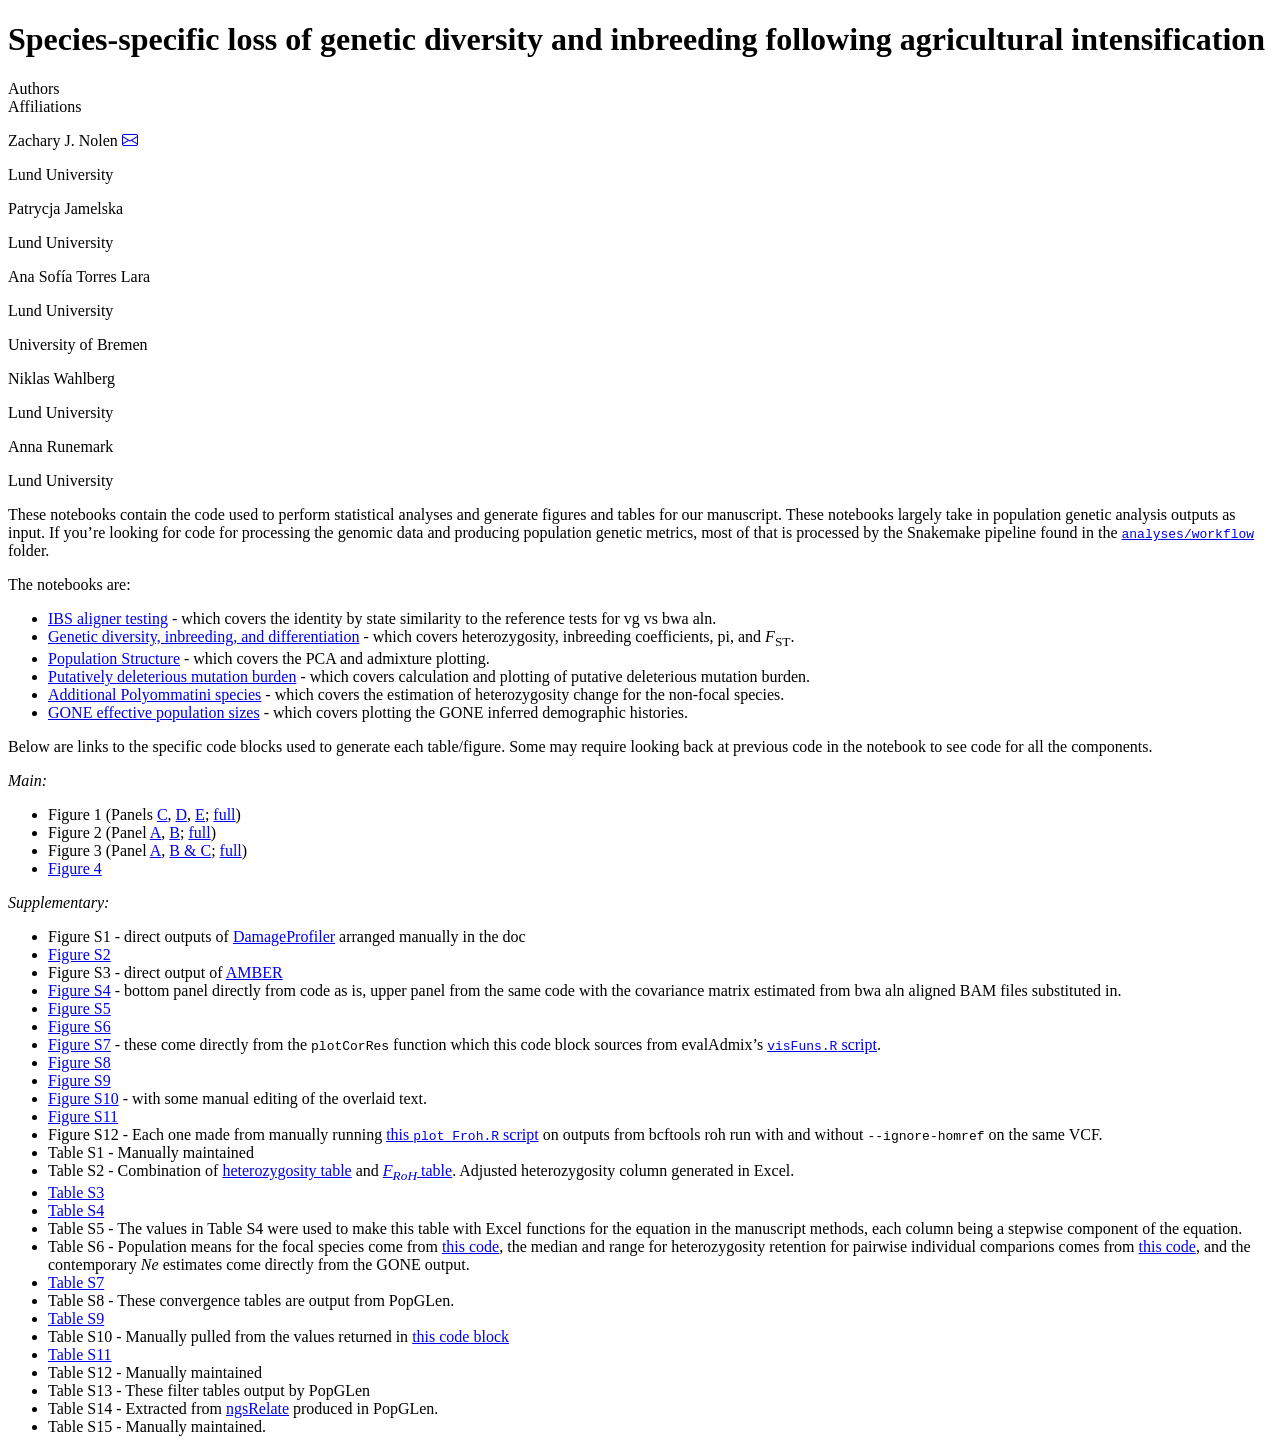
==== docs/index.html @ 87951517 "Try out adding a rendered site of the quarto notebooks." ====
<!DOCTYPE html>
<html xmlns="http://www.w3.org/1999/xhtml" lang="en" xml:lang="en"><head>

<meta charset="utf-8">
<meta name="generator" content="quarto-1.9.38">

<meta name="viewport" content="width=device-width, initial-scale=1.0, user-scalable=yes">

<meta name="author" content="Zachary J. Nolen">
<meta name="author" content="Patrycja Jamelska">
<meta name="author" content="Ana Sofía Torres Lara">
<meta name="author" content="Niklas Wahlberg">
<meta name="author" content="Anna Runemark">

<title>Species-specific loss of genetic diversity and inbreeding following agricultural intensification</title>
<style>
/* Default styles provided by pandoc.
** See https://pandoc.org/MANUAL.html#variables-for-html for config info.
*/
code{white-space: pre-wrap;}
span.smallcaps{font-variant: small-caps;}
div.columns{display: flex; gap: min(4vw, 1.5em);}
div.column{flex: auto; overflow-x: auto;}
div.hanging-indent{margin-left: 1.5em; text-indent: -1.5em;}
ul.task-list{list-style: none;}
ul.task-list li input[type="checkbox"] {
  width: 0.8em;
  margin: 0 0.8em 0.2em -1em; /* quarto-specific, see https://github.com/quarto-dev/quarto-cli/issues/4556 */ 
  vertical-align: middle;
}
</style>


<script src="site_libs/quarto-nav/quarto-nav.js"></script>
<script src="site_libs/clipboard/clipboard.min.js"></script>
<script src="site_libs/quarto-search/autocomplete.umd.js"></script>
<script src="site_libs/quarto-search/fuse.min.js"></script>
<script src="site_libs/quarto-search/quarto-search.js"></script>
<meta name="quarto:offset" content="./">
<script src="site_libs/quarto-html/quarto.js" type="module"></script>
<script src="site_libs/quarto-html/tabsets/tabsets.js" type="module"></script>
<script src="site_libs/quarto-html/popper.min.js"></script>
<script src="site_libs/quarto-html/tippy.umd.min.js"></script>
<script src="site_libs/quarto-html/anchor.min.js"></script>
<link href="site_libs/quarto-html/tippy.css" rel="stylesheet">
<link href="site_libs/quarto-html/quarto-syntax-highlighting-15634bcf2e68342d4ad2dfa704d543f6.css" rel="stylesheet" id="quarto-text-highlighting-styles">
<script src="site_libs/bootstrap/bootstrap.min.js"></script>
<link href="site_libs/bootstrap/bootstrap-icons.css" rel="stylesheet">
<link href="site_libs/bootstrap/bootstrap-45431c2918bd31147ddb3fa7038bb99f.min.css" rel="stylesheet" append-hash="true" id="quarto-bootstrap" data-mode="light">
<script id="quarto-search-options" type="application/json">{
  "location": "sidebar",
  "copy-button": false,
  "collapse-after": 3,
  "panel-placement": "start",
  "type": "textbox",
  "limit": 50,
  "keyboard-shortcut": [
    "f",
    "/",
    "s"
  ],
  "show-item-context": false,
  "language": {
    "search-no-results-text": "No results",
    "search-matching-documents-text": "matching documents",
    "search-copy-link-title": "Copy link to search",
    "search-hide-matches-text": "Hide additional matches",
    "search-more-match-text": "more match in this document",
    "search-more-matches-text": "more matches in this document",
    "search-clear-button-title": "Clear",
    "search-text-placeholder": "",
    "search-detached-cancel-button-title": "Cancel",
    "search-submit-button-title": "Submit",
    "search-label": "Search"
  }
}</script>


</head>

<body class="fullcontent quarto-light">

<div id="quarto-search-results"></div>
<!-- content -->
<div id="quarto-content" class="quarto-container page-columns page-rows-contents page-layout-article">
<!-- sidebar -->
<!-- margin-sidebar -->
    
<!-- main -->
<main class="content" id="quarto-document-content">

<header id="title-block-header" class="quarto-title-block default">
<div class="quarto-title">
<h1 class="title">Species-specific loss of genetic diversity and inbreeding following agricultural intensification</h1>
</div>


<div class="quarto-title-meta-author">
  <div class="quarto-title-meta-heading">Authors</div>
  <div class="quarto-title-meta-heading">Affiliations</div>
  
    <div class="quarto-title-meta-contents">
    <p class="author">Zachary J. Nolen <a href="mailto:zachary.nolen@biol.lu.se" class="quarto-title-author-email"><i class="bi bi-envelope"></i></a> </p>
  </div>
  <div class="quarto-title-meta-contents">
        <p class="affiliation">
            Lund University
          </p>
      </div>
    <div class="quarto-title-meta-contents">
    <p class="author">Patrycja Jamelska </p>
  </div>
  <div class="quarto-title-meta-contents">
        <p class="affiliation">
            Lund University
          </p>
      </div>
    <div class="quarto-title-meta-contents">
    <p class="author">Ana Sofía Torres Lara </p>
  </div>
  <div class="quarto-title-meta-contents">
        <p class="affiliation">
            Lund University
          </p>
        <p class="affiliation">
            University of Bremen
          </p>
      </div>
    <div class="quarto-title-meta-contents">
    <p class="author">Niklas Wahlberg </p>
  </div>
  <div class="quarto-title-meta-contents">
        <p class="affiliation">
            Lund University
          </p>
      </div>
    <div class="quarto-title-meta-contents">
    <p class="author">Anna Runemark </p>
  </div>
  <div class="quarto-title-meta-contents">
        <p class="affiliation">
            Lund University
          </p>
      </div>
  </div>

<div class="quarto-title-meta">

      
  
    
  </div>
  


</header>


<p>These notebooks contain the code used to perform statistical analyses and generate figures and tables for our manuscript. These notebooks largely take in population genetic analysis outputs as input. If you’re looking for code for processing the genomic data and producing population genetic metrics, most of that is processed by the Snakemake pipeline found in the <a href="https://github.com/zjnolen/polyommatini-temporal-genomics/tree/main/analyses/workflow"><code>analyses/workflow</code></a> folder.</p>
<p>The notebooks are:</p>
<ul>
<li><a href="./notebooks/01_ibs_tests.html">IBS aligner testing</a> - which covers the identity by state similarity to the reference tests for vg vs bwa aln.</li>
<li><a href="./notebooks/02_genetic_diversity-differentiation.html">Genetic diversity, inbreeding, and differentiation</a> - which covers heterozygosity, inbreeding coefficients, pi, and <em>F</em><sub>ST</sub>.</li>
<li><a href="./notebooks/03_population_structure.html">Population Structure</a> - which covers the PCA and admixture plotting.</li>
<li><a href="./notebooks/04_deleterious_burden.html">Putatively deleterious mutation burden</a> - which covers calculation and plotting of putative deleterious mutation burden.</li>
<li><a href="./notebooks/05_additional_species.html">Additional Polyommatini species</a> - which covers the estimation of heterozygosity change for the non-focal species.</li>
<li><a href="./notebooks/06_gone.html">GONE effective population sizes</a> - which covers plotting the GONE inferred demographic histories.</li>
</ul>
<p>Below are links to the specific code blocks used to generate each table/figure. Some may require looking back at previous code in the notebook to see code for all the components.</p>
<p><em>Main:</em></p>
<ul>
<li>Figure 1 (Panels <a href="./notebooks/02_genetic_diversity-differentiation.html#heterozygosity-boxplots">C</a>, <a href="./notebooks/02_genetic_diversity-differentiation.html#froh-boxplots">D</a>, <a href="./notebooks/02_genetic_diversity-differentiation.html#population-differention-using-fst">E</a>; <a href="./notebooks/02_genetic_diversity-differentiation.html#make-figure-1">full</a>)</li>
<li>Figure 2 (Panel <a href="./notebooks/03_population_structure.html#pca">A</a>, <a href="./notebooks/03_population_structure.html#best-fit-k-admixture-plot">B</a>; <a href="./notebooks/03_population_structure.html#combined-pca-admixture-plot-figure-2">full</a>)</li>
<li>Figure 3 (Panel <a href="./notebooks/04_deleterious_burden.html#inbreeding-coefficients-partitiond-by-roh-size">A</a>, <a href="./notebooks/04_deleterious_burden.html#derived-count-main-boxplots">B &amp; C</a>; <a href="./notebooks/04_deleterious_burden.html#figure-3">full</a>)</li>
<li><a href="./notebooks/05_additional_species.html#heterozygosity-change-per-year">Figure 4</a></li>
</ul>
<p><em>Supplementary:</em></p>
<ul>
<li>Figure S1 - direct outputs of <a href="https://github.com/Integrative-Transcriptomics/DamageProfiler">DamageProfiler</a> arranged manually in the doc</li>
<li><a href="./notebooks/01_ibs_tests.html#investigating-reference-bias-with-different-aligners">Figure S2</a></li>
<li>Figure S3 - direct output of <a href="https://github.com/tvandervalk/AMBER">AMBER</a></li>
<li><a href="./notebooks/03_population_structure.html#pca">Figure S4</a> - bottom panel directly from code as is, upper panel from the same code with the covariance matrix estimated from bwa aln aligned BAM files substituted in.</li>
<li><a href="./notebooks/06_gone.html#gone-effective-population-sizes">Figure S5</a></li>
<li><a href="./notebooks/03_population_structure.html#all-k-plots">Figure S6</a></li>
<li><a href="./notebooks/03_population_structure.html#all-k-plots">Figure S7</a> - these come directly from the <code>plotCorRes</code> function which this code block sources from evalAdmix’s <a href="https://github.com/GenisGE/evalAdmix/blob/master/visFuns.R"><code>visFuns.R</code> script</a>.</li>
<li><a href="./notebooks/02_genetic_diversity-differentiation.html#froh-adjusted-heterozygosity-for-the-supplement">Figure S8</a></li>
<li><a href="./notebooks/02_genetic_diversity-differentiation.html#coalescent-simulations">Figure S9</a></li>
<li><a href="./notebooks/04_deleterious_burden.html#associate-inbreeding-coefficient-with-derived-count">Figure S10</a> - with some manual editing of the overlaid text.</li>
<li><a href="./notebooks/02_genetic_diversity-differentiation.html#compare-with-full-depth-in-cy.-semiargus">Figure S11</a></li>
<li>Figure S12 - Each one made from manually running <a href="https://github.com/zjnolen/polyommatini-temporal-genomics/blob/main/analyses/workflow/scripts/plot_Froh.R">this <code>plot_Froh.R</code> script</a> on outputs from bcftools roh run with and without <code>--ignore-homref</code> on the same VCF.</li>
<li>Table S1 - Manually maintained</li>
<li>Table S2 - Combination of <a href="./notebooks/02_genetic_diversity-differentiation.html#individual-heterozygosity-table">heterozygosity table</a> and <a href="./notebooks/02_genetic_diversity-differentiation.html#inbreeding-coefficients-tables-statistics-and-plots"><em>F<sub>RoH</sub></em> table</a>. Adjusted heterozygosity column generated in Excel.</li>
<li><a href="./notebooks/02_genetic_diversity-differentiation.html#heterozygosity-as-a-response-to-time-period-statistics">Table S3</a></li>
<li><a href="./notebooks/02_genetic_diversity-differentiation.html#nucleotide-diversity">Table S4</a></li>
<li>Table S5 - The values in Table S4 were used to make this table with Excel functions for the equation in the manuscript methods, each column being a stepwise component of the equation.</li>
<li>Table S6 - Population means for the focal species come from <a href="./notebooks/02_genetic_diversity-differentiation.html#heterozygosity-as-a-response-to-time-period-statistics">this code</a>, the median and range for heterozygosity retention for pairwise individual comparions comes from <a href="./notebooks/05_additional_species.html#heterozygosity-change-per-year">this code</a>, and the contemporary <em>Ne</em> estimates come directly from the GONE output.</li>
<li><a href="./notebooks/02_genetic_diversity-differentiation.html#population-differention-using-fst">Table S7</a></li>
<li>Table S8 - These convergence tables are output from PopGLen.</li>
<li><a href="./notebooks/02_genetic_diversity-differentiation.html#inbreeding-coefficient-as-a-response-to-time-period-statistics">Table S9</a></li>
<li>Table S10 - Manually pulled from the values returned in <a href="./notebooks/02_genetic_diversity-differentiation.html#coalescent-simulations">this code block</a></li>
<li><a href="./notebooks/04_deleterious_burden.html#derived-count-statistics-and-table">Table S11</a></li>
<li>Table S12 - Manually maintained</li>
<li>Table S13 - These filter tables output by PopGLen</li>
<li>Table S14 - Extracted from <a href="https://github.com/ANGSD/NgsRelate">ngsRelate</a> produced in PopGLen.</li>
<li>Table S15 - Manually maintained.</li>
</ul>



</main> <!-- /main -->
<script id="quarto-html-after-body" type="application/javascript">
  window.document.addEventListener("DOMContentLoaded", function (event) {
    const icon = "";
    const anchorJS = new window.AnchorJS();
    anchorJS.options = {
      placement: 'right',
      icon: icon
    };
    anchorJS.add('.anchored');
    const isCodeAnnotation = (el) => {
      for (const clz of el.classList) {
        if (clz.startsWith('code-annotation-')) {                     
          return true;
        }
      }
      return false;
    }
    const onCopySuccess = function(e) {
      // button target
      const button = e.trigger;
      // don't keep focus
      button.blur();
      // flash "checked"
      button.classList.add('code-copy-button-checked');
      var currentTitle = button.getAttribute("title");
      button.setAttribute("title", "Copied!");
      let tooltip;
      if (window.bootstrap) {
        button.setAttribute("data-bs-toggle", "tooltip");
        button.setAttribute("data-bs-placement", "left");
        button.setAttribute("data-bs-title", "Copied!");
        tooltip = new bootstrap.Tooltip(button, 
          { trigger: "manual", 
            customClass: "code-copy-button-tooltip",
            offset: [0, -8]});
        tooltip.show();    
      }
      setTimeout(function() {
        if (tooltip) {
          tooltip.hide();
          button.removeAttribute("data-bs-title");
          button.removeAttribute("data-bs-toggle");
          button.removeAttribute("data-bs-placement");
        }
        button.setAttribute("title", currentTitle);
        button.classList.remove('code-copy-button-checked');
      }, 1000);
      // clear code selection
      e.clearSelection();
    }
    const getTextToCopy = function(trigger) {
      const outerScaffold = trigger.parentElement.cloneNode(true);
      const codeEl = outerScaffold.querySelector('code');
      for (const childEl of codeEl.children) {
        if (isCodeAnnotation(childEl)) {
          childEl.remove();
        }
      }
      return codeEl.innerText;
    }
    const clipboard = new window.ClipboardJS('.code-copy-button:not([data-in-quarto-modal])', {
      text: getTextToCopy
    });
    clipboard.on('success', onCopySuccess);
    if (window.document.getElementById('quarto-embedded-source-code-modal')) {
      const clipboardModal = new window.ClipboardJS('.code-copy-button[data-in-quarto-modal]', {
        text: getTextToCopy,
        container: window.document.getElementById('quarto-embedded-source-code-modal')
      });
      clipboardModal.on('success', onCopySuccess);
    }
      var localhostRegex = new RegExp(/^(?:http|https):\/\/localhost\:?[0-9]*\//);
      var mailtoRegex = new RegExp(/^mailto:/);
        var filterRegex = new RegExp('/' + window.location.host + '/');
      var isInternal = (href) => {
          return filterRegex.test(href) || localhostRegex.test(href) || mailtoRegex.test(href);
      }
      // Inspect non-navigation links and adorn them if external
     var links = window.document.querySelectorAll('a[href]:not(.nav-link):not(.navbar-brand):not(.toc-action):not(.sidebar-link):not(.sidebar-item-toggle):not(.pagination-link):not(.no-external):not([aria-hidden]):not(.dropdown-item):not(.quarto-navigation-tool):not(.about-link)');
      for (var i=0; i<links.length; i++) {
        const link = links[i];
        if (!isInternal(link.href)) {
          // undo the damage that might have been done by quarto-nav.js in the case of
          // links that we want to consider external
          if (link.dataset.originalHref !== undefined) {
            link.href = link.dataset.originalHref;
          }
        }
      }
    function tippyHover(el, contentFn, onTriggerFn, onUntriggerFn) {
      const config = {
        allowHTML: true,
        maxWidth: 500,
        delay: 100,
        arrow: false,
        appendTo: function(el) {
            return el.parentElement;
        },
        interactive: true,
        interactiveBorder: 10,
        theme: 'quarto',
        placement: 'bottom-start',
      };
      if (contentFn) {
        config.content = contentFn;
      }
      if (onTriggerFn) {
        config.onTrigger = onTriggerFn;
      }
      if (onUntriggerFn) {
        config.onUntrigger = onUntriggerFn;
      }
      window.tippy(el, config); 
    }
    const noterefs = window.document.querySelectorAll('a[role="doc-noteref"]');
    for (var i=0; i<noterefs.length; i++) {
      const ref = noterefs[i];
      tippyHover(ref, function() {
        // use id or data attribute instead here
        let href = ref.getAttribute('data-footnote-href') || ref.getAttribute('href');
        try { href = new URL(href).hash; } catch {}
        const id = href.replace(/^#\/?/, "");
        const note = window.document.getElementById(id);
        if (note) {
          return note.innerHTML;
        } else {
          return "";
        }
      });
    }
    const xrefs = window.document.querySelectorAll('a.quarto-xref');
    const processXRef = (id, note) => {
      // Strip column container classes
      const stripColumnClz = (el) => {
        el.classList.remove("page-full", "page-columns");
        if (el.children) {
          for (const child of el.children) {
            stripColumnClz(child);
          }
        }
      }
      stripColumnClz(note)
      if (id === null || id.startsWith('sec-')) {
        // Special case sections, only their first couple elements
        const container = document.createElement("div");
        if (note.children && note.children.length > 2) {
          container.appendChild(note.children[0].cloneNode(true));
          for (let i = 1; i < note.children.length; i++) {
            const child = note.children[i];
            if (child.tagName === "P" && child.innerText === "") {
              continue;
            } else {
              container.appendChild(child.cloneNode(true));
              break;
            }
          }
          if (window.Quarto?.typesetMath) {
            window.Quarto.typesetMath(container);
          }
          return container.innerHTML
        } else {
          if (window.Quarto?.typesetMath) {
            window.Quarto.typesetMath(note);
          }
          return note.innerHTML;
        }
      } else {
        // Remove any anchor links if they are present
        const anchorLink = note.querySelector('a.anchorjs-link');
        if (anchorLink) {
          anchorLink.remove();
        }
        if (window.Quarto?.typesetMath) {
          window.Quarto.typesetMath(note);
        }
        if (note.classList.contains("callout")) {
          return note.outerHTML;
        } else {
          return note.innerHTML;
        }
      }
    }
    for (var i=0; i<xrefs.length; i++) {
      const xref = xrefs[i];
      tippyHover(xref, undefined, function(instance) {
        instance.disable();
        let url = xref.getAttribute('href');
        let hash = undefined; 
        if (url.startsWith('#')) {
          hash = url;
        } else {
          try { hash = new URL(url).hash; } catch {}
        }
        if (hash) {
          const id = hash.replace(/^#\/?/, "");
          const note = window.document.getElementById(id);
          if (note !== null) {
            try {
              const html = processXRef(id, note.cloneNode(true));
              instance.setContent(html);
            } finally {
              instance.enable();
              instance.show();
            }
          } else {
            // See if we can fetch this
            fetch(url.split('#')[0])
            .then(res => res.text())
            .then(html => {
              const parser = new DOMParser();
              const htmlDoc = parser.parseFromString(html, "text/html");
              const note = htmlDoc.getElementById(id);
              if (note !== null) {
                const html = processXRef(id, note);
                instance.setContent(html);
              } 
            }).finally(() => {
              instance.enable();
              instance.show();
            });
          }
        } else {
          // See if we can fetch a full url (with no hash to target)
          // This is a special case and we should probably do some content thinning / targeting
          fetch(url)
          .then(res => res.text())
          .then(html => {
            const parser = new DOMParser();
            const htmlDoc = parser.parseFromString(html, "text/html");
            const note = htmlDoc.querySelector('main.content');
            if (note !== null) {
              // This should only happen for chapter cross references
              // (since there is no id in the URL)
              // remove the first header
              if (note.children.length > 0 && note.children[0].tagName === "HEADER") {
                note.children[0].remove();
              }
              const html = processXRef(null, note);
              instance.setContent(html);
            } 
          }).finally(() => {
            instance.enable();
            instance.show();
          });
        }
      }, function(instance) {
      });
    }
        let selectedAnnoteEl;
        const selectorForAnnotation = ( cell, annotation) => {
          let cellAttr = 'data-code-cell="' + cell + '"';
          let lineAttr = 'data-code-annotation="' +  annotation + '"';
          const selector = 'span[' + cellAttr + '][' + lineAttr + ']';
          return selector;
        }
        const selectCodeLines = (annoteEl) => {
          const doc = window.document;
          const targetCell = annoteEl.getAttribute("data-target-cell");
          const targetAnnotation = annoteEl.getAttribute("data-target-annotation");
          const annoteSpan = window.document.querySelector(selectorForAnnotation(targetCell, targetAnnotation));
          const lines = annoteSpan.getAttribute("data-code-lines").split(",");
          const lineIds = lines.map((line) => {
            return targetCell + "-" + line;
          })
          let top = null;
          let height = null;
          let parent = null;
          if (lineIds.length > 0) {
              //compute the position of the single el (top and bottom and make a div)
              const el = window.document.getElementById(lineIds[0]);
              top = el.offsetTop;
              height = el.offsetHeight;
              parent = el.parentElement.parentElement;
            if (lineIds.length > 1) {
              const lastEl = window.document.getElementById(lineIds[lineIds.length - 1]);
              const bottom = lastEl.offsetTop + lastEl.offsetHeight;
              height = bottom - top;
            }
            if (top !== null && height !== null && parent !== null) {
              // cook up a div (if necessary) and position it 
              let div = window.document.getElementById("code-annotation-line-highlight");
              if (div === null) {
                div = window.document.createElement("div");
                div.setAttribute("id", "code-annotation-line-highlight");
                div.style.position = 'absolute';
                parent.appendChild(div);
              }
              div.style.top = top - 2 + "px";
              div.style.height = height + 4 + "px";
              div.style.left = 0;
              let gutterDiv = window.document.getElementById("code-annotation-line-highlight-gutter");
              if (gutterDiv === null) {
                gutterDiv = window.document.createElement("div");
                gutterDiv.setAttribute("id", "code-annotation-line-highlight-gutter");
                gutterDiv.style.position = 'absolute';
                const codeCell = window.document.getElementById(targetCell);
                const gutter = codeCell.querySelector('.code-annotation-gutter');
                gutter.appendChild(gutterDiv);
              }
              gutterDiv.style.top = top - 2 + "px";
              gutterDiv.style.height = height + 4 + "px";
            }
            selectedAnnoteEl = annoteEl;
          }
        };
        const unselectCodeLines = () => {
          const elementsIds = ["code-annotation-line-highlight", "code-annotation-line-highlight-gutter"];
          elementsIds.forEach((elId) => {
            const div = window.document.getElementById(elId);
            if (div) {
              div.remove();
            }
          });
          selectedAnnoteEl = undefined;
        };
          // Handle positioning of the toggle
      window.addEventListener(
        "resize",
        throttle(() => {
          elRect = undefined;
          if (selectedAnnoteEl) {
            selectCodeLines(selectedAnnoteEl);
          }
        }, 10)
      );
      function throttle(fn, ms) {
      let throttle = false;
      let timer;
        return (...args) => {
          if(!throttle) { // first call gets through
              fn.apply(this, args);
              throttle = true;
          } else { // all the others get throttled
              if(timer) clearTimeout(timer); // cancel #2
              timer = setTimeout(() => {
                fn.apply(this, args);
                timer = throttle = false;
              }, ms);
          }
        };
      }
        // Attach click handler to the DT
        const annoteDls = window.document.querySelectorAll('dt[data-target-cell]');
        for (const annoteDlNode of annoteDls) {
          annoteDlNode.addEventListener('click', (event) => {
            const clickedEl = event.target;
            if (clickedEl !== selectedAnnoteEl) {
              unselectCodeLines();
              const activeEl = window.document.querySelector('dt[data-target-cell].code-annotation-active');
              if (activeEl) {
                activeEl.classList.remove('code-annotation-active');
              }
              selectCodeLines(clickedEl);
              clickedEl.classList.add('code-annotation-active');
            } else {
              // Unselect the line
              unselectCodeLines();
              clickedEl.classList.remove('code-annotation-active');
            }
          });
        }
    const findCites = (el) => {
      const parentEl = el.parentElement;
      if (parentEl) {
        const cites = parentEl.dataset.cites;
        if (cites) {
          return {
            el,
            cites: cites.split(' ')
          };
        } else {
          return findCites(el.parentElement)
        }
      } else {
        return undefined;
      }
    };
    var bibliorefs = window.document.querySelectorAll('a[role="doc-biblioref"]');
    for (var i=0; i<bibliorefs.length; i++) {
      const ref = bibliorefs[i];
      const citeInfo = findCites(ref);
      if (citeInfo) {
        tippyHover(citeInfo.el, function() {
          var popup = window.document.createElement('div');
          citeInfo.cites.forEach(function(cite) {
            var citeDiv = window.document.createElement('div');
            citeDiv.classList.add('hanging-indent');
            citeDiv.classList.add('csl-entry');
            var biblioDiv = window.document.getElementById('ref-' + cite);
            if (biblioDiv) {
              citeDiv.innerHTML = biblioDiv.innerHTML;
            }
            popup.appendChild(citeDiv);
          });
          return popup.innerHTML;
        });
      }
    }
  });
  </script>
</div> <!-- /content -->




</body></html>
---- docs/site_libs/quarto-html/tippy.css ----
.tippy-box[data-animation=fade][data-state=hidden]{opacity:0}[data-tippy-root]{max-width:calc(100vw - 10px)}.tippy-box{position:relative;background-color:#333;color:#fff;border-radius:4px;font-size:14px;line-height:1.4;white-space:normal;outline:0;transition-property:transform,visibility,opacity}.tippy-box[data-placement^=top]>.tippy-arrow{bottom:0}.tippy-box[data-placement^=top]>.tippy-arrow:before{bottom:-7px;left:0;border-width:8px 8px 0;border-top-color:initial;transform-origin:center top}.tippy-box[data-placement^=bottom]>.tippy-arrow{top:0}.tippy-box[data-placement^=bottom]>.tippy-arrow:before{top:-7px;left:0;border-width:0 8px 8px;border-bottom-color:initial;transform-origin:center bottom}.tippy-box[data-placement^=left]>.tippy-arrow{right:0}.tippy-box[data-placement^=left]>.tippy-arrow:before{border-width:8px 0 8px 8px;border-left-color:initial;right:-7px;transform-origin:center left}.tippy-box[data-placement^=right]>.tippy-arrow{left:0}.tippy-box[data-placement^=right]>.tippy-arrow:before{left:-7px;border-width:8px 8px 8px 0;border-right-color:initial;transform-origin:center right}.tippy-box[data-inertia][data-state=visible]{transition-timing-function:cubic-bezier(.54,1.5,.38,1.11)}.tippy-arrow{width:16px;height:16px;color:#333}.tippy-arrow:before{content:"";position:absolute;border-color:transparent;border-style:solid}.tippy-content{position:relative;padding:5px 9px;z-index:1}
---- docs/site_libs/quarto-html/quarto-syntax-highlighting-15634bcf2e68342d4ad2dfa704d543f6.css ----
/* quarto syntax highlight colors */
:root {
  --quarto-hl-ot-color: #003B4F;
  --quarto-hl-at-color: #657422;
  --quarto-hl-ss-color: #20794D;
  --quarto-hl-an-color: #5E5E5E;
  --quarto-hl-fu-color: #4758AB;
  --quarto-hl-st-color: #20794D;
  --quarto-hl-cf-color: #003B4F;
  --quarto-hl-op-color: #5E5E5E;
  --quarto-hl-er-color: #AD0000;
  --quarto-hl-bn-color: #AD0000;
  --quarto-hl-al-color: #AD0000;
  --quarto-hl-va-color: #111111;
  --quarto-hl-bu-color: inherit;
  --quarto-hl-ex-color: inherit;
  --quarto-hl-pp-color: #AD0000;
  --quarto-hl-in-color: #5E5E5E;
  --quarto-hl-vs-color: #20794D;
  --quarto-hl-wa-color: #5E5E5E;
  --quarto-hl-do-color: #5E5E5E;
  --quarto-hl-im-color: #00769E;
  --quarto-hl-ch-color: #20794D;
  --quarto-hl-dt-color: #AD0000;
  --quarto-hl-fl-color: #AD0000;
  --quarto-hl-co-color: #5E5E5E;
  --quarto-hl-cv-color: #5E5E5E;
  --quarto-hl-cn-color: #8f5902;
  --quarto-hl-sc-color: #5E5E5E;
  --quarto-hl-dv-color: #AD0000;
  --quarto-hl-kw-color: #003B4F;
}

/* other quarto variables */
:root {
  --quarto-font-monospace: SFMono-Regular, Menlo, Monaco, Consolas, "Liberation Mono", "Courier New", monospace;
}

/* syntax highlight based on Pandoc's rules */
pre > code.sourceCode > span {
  color: #003B4F;
}

code.sourceCode > span {
  color: #003B4F;
}

div.sourceCode,
div.sourceCode pre.sourceCode {
  color: #003B4F;
}

/* Normal */
code span {
  color: #003B4F;
}

/* Alert */
code span.al {
  color: #AD0000;
  font-style: inherit;
}

/* Annotation */
code span.an {
  color: #5E5E5E;
  font-style: inherit;
}

/* Attribute */
code span.at {
  color: #657422;
  font-style: inherit;
}

/* BaseN */
code span.bn {
  color: #AD0000;
  font-style: inherit;
}

/* BuiltIn */
code span.bu {
  font-style: inherit;
}

/* ControlFlow */
code span.cf {
  color: #003B4F;
  font-weight: bold;
  font-style: inherit;
}

/* Char */
code span.ch {
  color: #20794D;
  font-style: inherit;
}

/* Constant */
code span.cn {
  color: #8f5902;
  font-style: inherit;
}

/* Comment */
code span.co {
  color: #5E5E5E;
  font-style: inherit;
}

/* CommentVar */
code span.cv {
  color: #5E5E5E;
  font-style: italic;
}

/* Documentation */
code span.do {
  color: #5E5E5E;
  font-style: italic;
}

/* DataType */
code span.dt {
  color: #AD0000;
  font-style: inherit;
}

/* DecVal */
code span.dv {
  color: #AD0000;
  font-style: inherit;
}

/* Error */
code span.er {
  color: #AD0000;
  font-style: inherit;
}

/* Extension */
code span.ex {
  font-style: inherit;
}

/* Float */
code span.fl {
  color: #AD0000;
  font-style: inherit;
}

/* Function */
code span.fu {
  color: #4758AB;
  font-style: inherit;
}

/* Import */
code span.im {
  color: #00769E;
  font-style: inherit;
}

/* Information */
code span.in {
  color: #5E5E5E;
  font-style: inherit;
}

/* Keyword */
code span.kw {
  color: #003B4F;
  font-weight: bold;
  font-style: inherit;
}

/* Operator */
code span.op {
  color: #5E5E5E;
  font-style: inherit;
}

/* Other */
code span.ot {
  color: #003B4F;
  font-style: inherit;
}

/* Preprocessor */
code span.pp {
  color: #AD0000;
  font-style: inherit;
}

/* SpecialChar */
code span.sc {
  color: #5E5E5E;
  font-style: inherit;
}

/* SpecialString */
code span.ss {
  color: #20794D;
  font-style: inherit;
}

/* String */
code span.st {
  color: #20794D;
  font-style: inherit;
}

/* Variable */
code span.va {
  color: #111111;
  font-style: inherit;
}

/* VerbatimString */
code span.vs {
  color: #20794D;
  font-style: inherit;
}

/* Warning */
code span.wa {
  color: #5E5E5E;
  font-style: italic;
}

.prevent-inlining {
  content: "</";
}

/*# sourceMappingURL=f23921c56f73e400b49028c9186a1aa0.css.map */
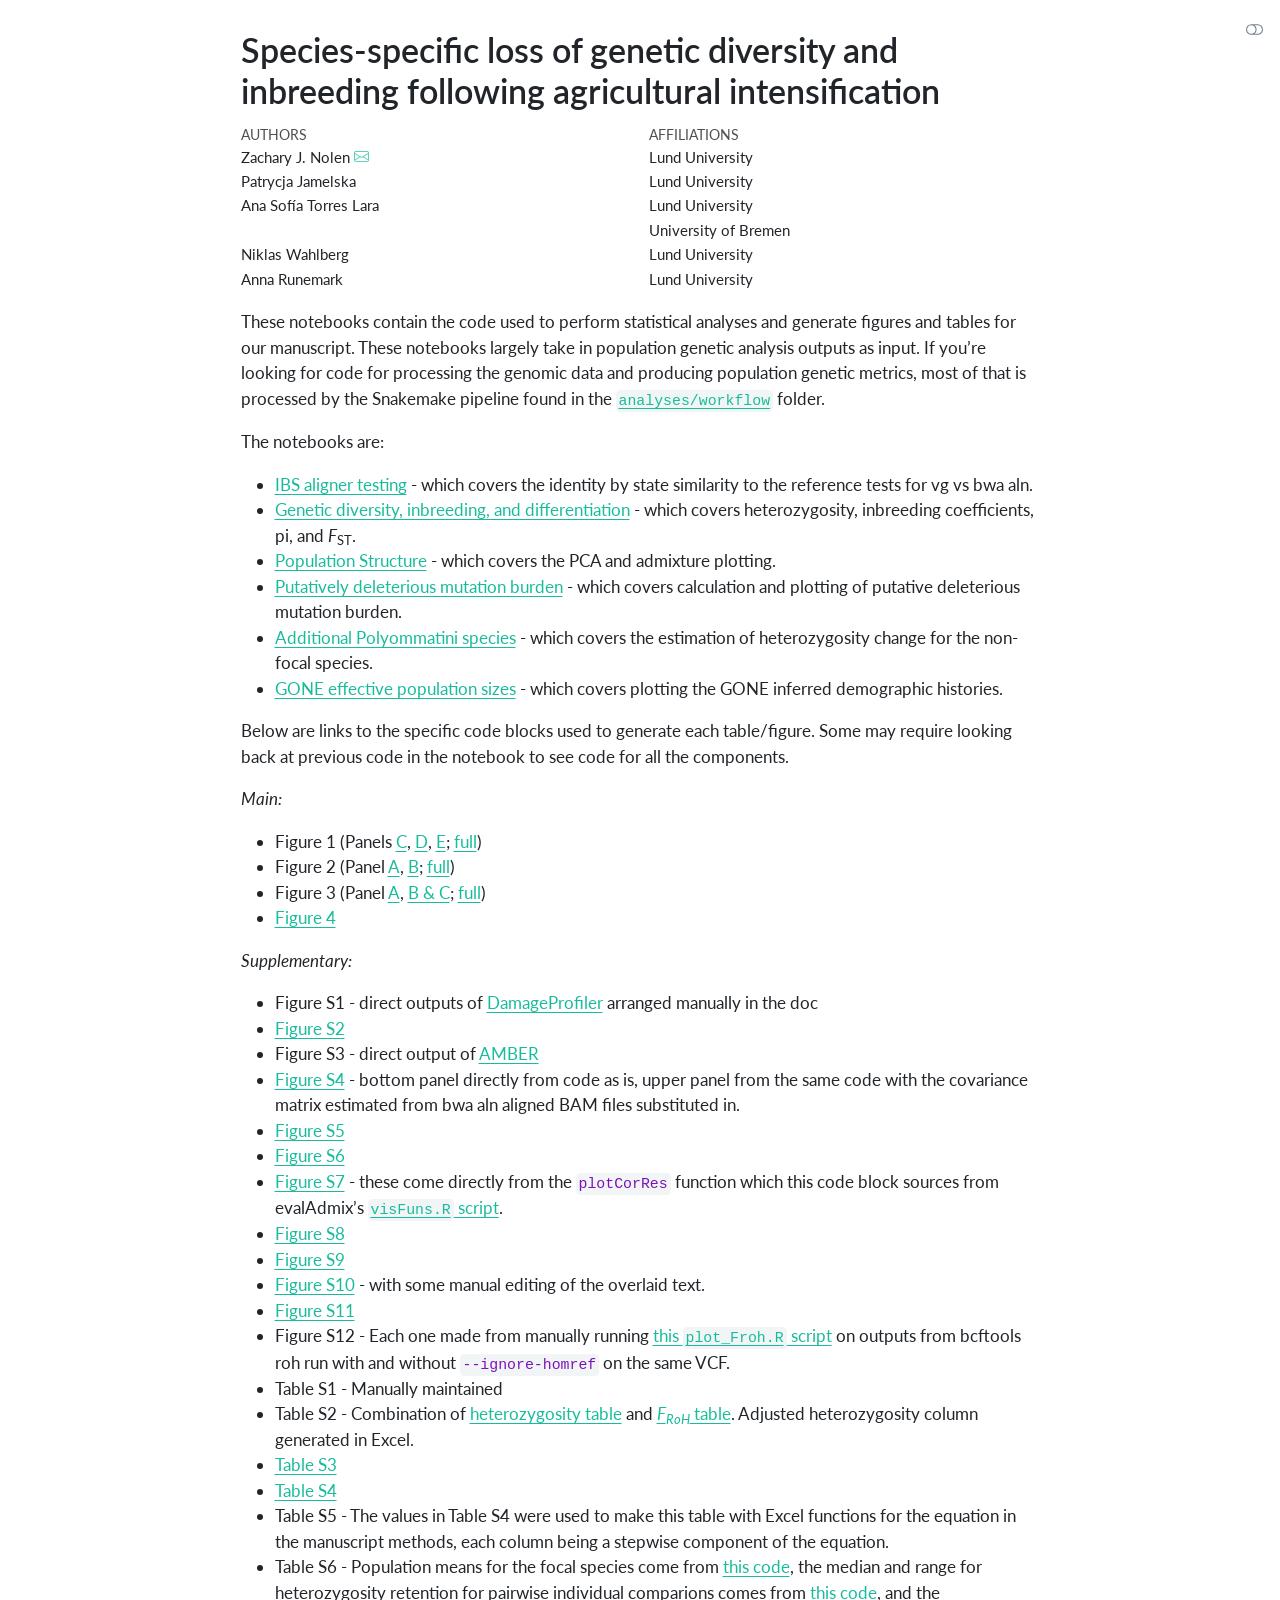
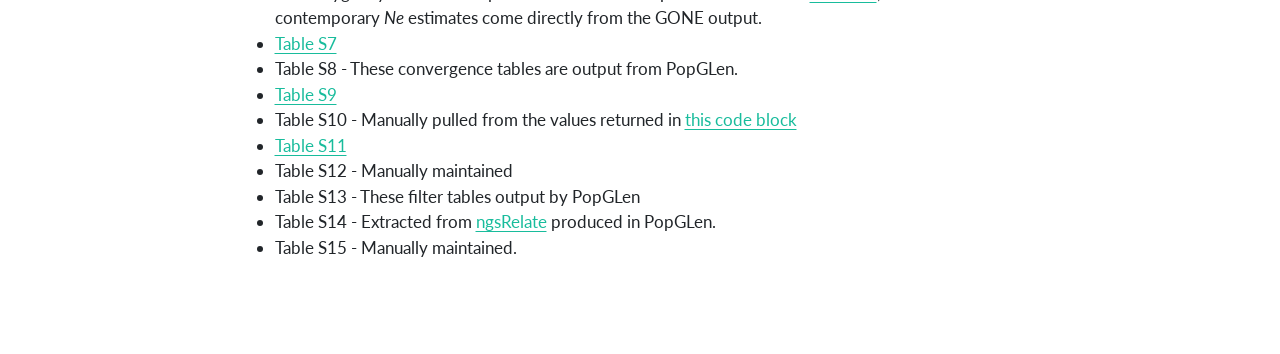
==== commit 778f756c: "Update rendered quarto notebooks" ====
--- a/docs/index.html
+++ b/docs/index.html
@@ -43,10 +43,14 @@
 <script src="site_libs/quarto-html/tippy.umd.min.js"></script>
 <script src="site_libs/quarto-html/anchor.min.js"></script>
 <link href="site_libs/quarto-html/tippy.css" rel="stylesheet">
-<link href="site_libs/quarto-html/quarto-syntax-highlighting-15634bcf2e68342d4ad2dfa704d543f6.css" rel="stylesheet" id="quarto-text-highlighting-styles">
+<link href="site_libs/quarto-html/quarto-syntax-highlighting-15634bcf2e68342d4ad2dfa704d543f6.css" rel="stylesheet" class="quarto-color-scheme" id="quarto-text-highlighting-styles">
+<link href="site_libs/quarto-html/quarto-syntax-highlighting-dark-0a6b7249c26820e032cb0bd839ff02b1.css" rel="stylesheet" class="quarto-color-scheme quarto-color-alternate" id="quarto-text-highlighting-styles">
+<link href="site_libs/quarto-html/quarto-syntax-highlighting-15634bcf2e68342d4ad2dfa704d543f6.css" rel="stylesheet" class="quarto-color-scheme-extra" id="quarto-text-highlighting-styles">
 <script src="site_libs/bootstrap/bootstrap.min.js"></script>
 <link href="site_libs/bootstrap/bootstrap-icons.css" rel="stylesheet">
-<link href="site_libs/bootstrap/bootstrap-45431c2918bd31147ddb3fa7038bb99f.min.css" rel="stylesheet" append-hash="true" id="quarto-bootstrap" data-mode="light">
+<link href="site_libs/bootstrap/bootstrap-6033a600180109c3731f6a886c29932c.min.css" rel="stylesheet" append-hash="true" class="quarto-color-scheme" id="quarto-bootstrap" data-mode="light">
+<link href="site_libs/bootstrap/bootstrap-dark-5685cd926c25366c96d9f1407e584118.min.css" rel="stylesheet" append-hash="true" class="quarto-color-scheme quarto-color-alternate" id="quarto-bootstrap" data-mode="dark">
+<link href="site_libs/bootstrap/bootstrap-6033a600180109c3731f6a886c29932c.min.css" rel="stylesheet" append-hash="true" class="quarto-color-scheme-extra" id="quarto-bootstrap" data-mode="light">
 <script id="quarto-search-options" type="application/json">{
   "location": "sidebar",
   "copy-button": false,
@@ -78,7 +82,178 @@
 
 </head>
 
-<body class="fullcontent quarto-light">
+<body class="fullcontent quarto-light"><script id="quarto-html-before-body" type="application/javascript">
+    const toggleBodyColorMode = (bsSheetEl) => {
+      const mode = bsSheetEl.getAttribute("data-mode");
+      const bodyEl = window.document.querySelector("body");
+      if (mode === "dark") {
+        bodyEl.classList.add("quarto-dark");
+        bodyEl.classList.remove("quarto-light");
+      } else {
+        bodyEl.classList.add("quarto-light");
+        bodyEl.classList.remove("quarto-dark");
+      }
+    }
+    const toggleBodyColorPrimary = () => {
+      const bsSheetEl = window.document.querySelector("link#quarto-bootstrap:not([rel=disabled-stylesheet])");
+      if (bsSheetEl) {
+        toggleBodyColorMode(bsSheetEl);
+      }
+    }
+    const setColorSchemeToggle = (alternate) => {
+      const toggles = window.document.querySelectorAll('.quarto-color-scheme-toggle');
+      for (let i=0; i < toggles.length; i++) {
+        const toggle = toggles[i];
+        if (toggle) {
+          if (alternate) {
+            toggle.classList.add("alternate");
+          } else {
+            toggle.classList.remove("alternate");
+          }
+        }
+      }
+    };
+    const toggleColorMode = (alternate) => {
+      // Switch the stylesheets
+      const primaryStylesheets = window.document.querySelectorAll('link.quarto-color-scheme:not(.quarto-color-alternate)');
+      const alternateStylesheets = window.document.querySelectorAll('link.quarto-color-scheme.quarto-color-alternate');
+      manageTransitions('#quarto-margin-sidebar .nav-link', false);
+      if (alternate) {
+        // note: dark is layered on light, we don't disable primary!
+        enableStylesheet(alternateStylesheets);
+        for (const sheetNode of alternateStylesheets) {
+          if (sheetNode.id === "quarto-bootstrap") {
+            toggleBodyColorMode(sheetNode);
+          }
+        }
+      } else {
+        disableStylesheet(alternateStylesheets);
+        enableStylesheet(primaryStylesheets)
+        toggleBodyColorPrimary();
+      }
+      manageTransitions('#quarto-margin-sidebar .nav-link', true);
+      // Switch the toggles
+      setColorSchemeToggle(alternate)
+      // Hack to workaround the fact that safari doesn't
+      // properly recolor the scrollbar when toggling (#1455)
+      if (navigator.userAgent.indexOf('Safari') > 0 && navigator.userAgent.indexOf('Chrome') == -1) {
+        manageTransitions("body", false);
+        window.scrollTo(0, 1);
+        setTimeout(() => {
+          window.scrollTo(0, 0);
+          manageTransitions("body", true);
+        }, 40);
+      }
+    }
+    const disableStylesheet = (stylesheets) => {
+      for (let i=0; i < stylesheets.length; i++) {
+        const stylesheet = stylesheets[i];
+        stylesheet.rel = 'disabled-stylesheet';
+      }
+    }
+    const enableStylesheet = (stylesheets) => {
+      for (let i=0; i < stylesheets.length; i++) {
+        const stylesheet = stylesheets[i];
+        if(stylesheet.rel !== 'stylesheet') { // for Chrome, which will still FOUC without this check
+          stylesheet.rel = 'stylesheet';
+        }
+      }
+    }
+    const manageTransitions = (selector, allowTransitions) => {
+      const els = window.document.querySelectorAll(selector);
+      for (let i=0; i < els.length; i++) {
+        const el = els[i];
+        if (allowTransitions) {
+          el.classList.remove('notransition');
+        } else {
+          el.classList.add('notransition');
+        }
+      }
+    }
+    const isFileUrl = () => {
+      return window.location.protocol === 'file:';
+    }
+    const hasAlternateSentinel = () => {
+      let styleSentinel = getColorSchemeSentinel();
+      if (styleSentinel !== null) {
+        return styleSentinel === "alternate";
+      } else {
+        return false;
+      }
+    }
+    const setStyleSentinel = (alternate) => {
+      const value = alternate ? "alternate" : "default";
+      if (!isFileUrl()) {
+        window.localStorage.setItem("quarto-color-scheme", value);
+      } else {
+        localAlternateSentinel = value;
+      }
+    }
+    const getColorSchemeSentinel = () => {
+      if (!isFileUrl()) {
+        const storageValue = window.localStorage.getItem("quarto-color-scheme");
+        return storageValue != null ? storageValue : localAlternateSentinel;
+      } else {
+        return localAlternateSentinel;
+      }
+    }
+    const toggleGiscusIfUsed = (isAlternate, darkModeDefault) => {
+      const baseTheme = document.querySelector('#giscus-base-theme')?.value ?? 'light';
+      const alternateTheme = document.querySelector('#giscus-alt-theme')?.value ?? 'dark';
+      let newTheme = '';
+      if(authorPrefersDark) {
+        newTheme = isAlternate ? baseTheme : alternateTheme;
+      } else {
+        newTheme = isAlternate ? alternateTheme : baseTheme;
+      }
+      const changeGiscusTheme = () => {
+        // From: https://github.com/giscus/giscus/issues/336
+        const sendMessage = (message) => {
+          const iframe = document.querySelector('iframe.giscus-frame');
+          if (!iframe) return;
+          iframe.contentWindow.postMessage({ giscus: message }, 'https://giscus.app');
+        }
+        sendMessage({
+          setConfig: {
+            theme: newTheme
+          }
+        });
+      }
+      const isGiscussLoaded = window.document.querySelector('iframe.giscus-frame') !== null;
+      if (isGiscussLoaded) {
+        changeGiscusTheme();
+      }
+    };
+    const authorPrefersDark = false;
+    const queryPrefersDark = window.matchMedia('(prefers-color-scheme: dark)');
+    const darkModeDefault = queryPrefersDark.matches;
+      document.querySelector('link#quarto-text-highlighting-styles.quarto-color-scheme-extra').rel = 'disabled-stylesheet';
+      document.querySelector('link#quarto-bootstrap.quarto-color-scheme-extra').rel = 'disabled-stylesheet';
+    let localAlternateSentinel = darkModeDefault ? 'alternate' : 'default';
+    // Dark / light mode switch
+    window.quartoToggleColorScheme = () => {
+      // Read the current dark / light value
+      let toAlternate = !hasAlternateSentinel();
+      toggleColorMode(toAlternate);
+      setStyleSentinel(toAlternate);
+      toggleGiscusIfUsed(toAlternate, darkModeDefault);
+      window.dispatchEvent(new Event('resize'));
+    };
+    queryPrefersDark.addEventListener("change", e => {
+      if(window.localStorage.getItem("quarto-color-scheme") !== null)
+        return;
+      const alternate = e.matches
+      toggleColorMode(alternate);
+      localAlternateSentinel = e.matches ? 'alternate' : 'default'; // this is used alongside local storage!
+      toggleGiscusIfUsed(alternate, darkModeDefault);
+    });
+    // Switch to dark mode if need be
+    if (hasAlternateSentinel()) {
+      toggleColorMode(true);
+    } else {
+      toggleColorMode(false);
+    }
+  </script>
 
 <div id="quarto-search-results"></div>
 <!-- content -->
@@ -88,6 +263,7 @@
     
 <!-- main -->
 <main class="content" id="quarto-document-content">
+
 
 <header id="title-block-header" class="quarto-title-block default">
 <div class="quarto-title">
@@ -210,6 +386,19 @@
 </main> <!-- /main -->
 <script id="quarto-html-after-body" type="application/javascript">
   window.document.addEventListener("DOMContentLoaded", function (event) {
+    // Ensure there is a toggle, if there isn't float one in the top right
+    if (window.document.querySelector('.quarto-color-scheme-toggle') === null) {
+      const a = window.document.createElement('a');
+      a.classList.add('top-right');
+      a.classList.add('quarto-color-scheme-toggle');
+      a.href = "";
+      a.onclick = function() { try { window.quartoToggleColorScheme(); } catch {} return false; };
+      const i = window.document.createElement("i");
+      i.classList.add('bi');
+      a.appendChild(i);
+      window.document.body.appendChild(a);
+    }
+    setColorSchemeToggle(hasAlternateSentinel())
     const icon = "";
     const anchorJS = new window.AnchorJS();
     anchorJS.options = {
--- a/docs/site_libs/quarto-html/quarto-syntax-highlighting-dark-0a6b7249c26820e032cb0bd839ff02b1.css
+++ b/docs/site_libs/quarto-html/quarto-syntax-highlighting-dark-0a6b7249c26820e032cb0bd839ff02b1.css
@@ -0,0 +1,219 @@
+/* quarto syntax highlight colors */
+:root {
+  --quarto-hl-al-color: #f07178;
+  --quarto-hl-an-color: #d4d0ab;
+  --quarto-hl-at-color: #00e0e0;
+  --quarto-hl-bn-color: #d4d0ab;
+  --quarto-hl-bu-color: #abe338;
+  --quarto-hl-ch-color: #abe338;
+  --quarto-hl-co-color: #f8f8f2;
+  --quarto-hl-cv-color: #ffd700;
+  --quarto-hl-cn-color: #ffd700;
+  --quarto-hl-cf-color: #ffa07a;
+  --quarto-hl-dt-color: #ffa07a;
+  --quarto-hl-dv-color: #d4d0ab;
+  --quarto-hl-do-color: #f8f8f2;
+  --quarto-hl-er-color: #f07178;
+  --quarto-hl-ex-color: #00e0e0;
+  --quarto-hl-fl-color: #d4d0ab;
+  --quarto-hl-fu-color: #ffa07a;
+  --quarto-hl-im-color: #abe338;
+  --quarto-hl-in-color: #d4d0ab;
+  --quarto-hl-kw-color: #ffa07a;
+  --quarto-hl-op-color: #ffa07a;
+  --quarto-hl-ot-color: #00e0e0;
+  --quarto-hl-pp-color: #dcc6e0;
+  --quarto-hl-re-color: #00e0e0;
+  --quarto-hl-sc-color: #abe338;
+  --quarto-hl-ss-color: #abe338;
+  --quarto-hl-st-color: #abe338;
+  --quarto-hl-va-color: #00e0e0;
+  --quarto-hl-vs-color: #abe338;
+  --quarto-hl-wa-color: #dcc6e0;
+}
+
+/* other quarto variables */
+:root {
+  --quarto-font-monospace: SFMono-Regular, Menlo, Monaco, Consolas, "Liberation Mono", "Courier New", monospace;
+}
+
+/* syntax highlight based on Pandoc's rules */
+pre > code.sourceCode > span {
+  color: #f8f8f2;
+}
+
+code.sourceCode > span {
+  color: #f8f8f2;
+}
+
+div.sourceCode,
+div.sourceCode pre.sourceCode {
+  color: #f8f8f2;
+}
+
+/* Normal */
+code span {
+  color: #f8f8f2;
+}
+
+/* Alert */
+code span.al {
+  color: #f07178;
+}
+
+/* Annotation */
+code span.an {
+  color: #d4d0ab;
+}
+
+/* Attribute */
+code span.at {
+  color: #00e0e0;
+}
+
+/* BaseN */
+code span.bn {
+  color: #d4d0ab;
+}
+
+/* BuiltIn */
+code span.bu {
+  color: #abe338;
+}
+
+/* ControlFlow */
+code span.cf {
+  font-weight: bold;
+  color: #ffa07a;
+}
+
+/* Char */
+code span.ch {
+  color: #abe338;
+}
+
+/* Constant */
+code span.cn {
+  color: #ffd700;
+}
+
+/* Comment */
+code span.co {
+  font-style: italic;
+  color: #f8f8f2;
+}
+
+/* CommentVar */
+code span.cv {
+  color: #ffd700;
+}
+
+/* Documentation */
+code span.do {
+  color: #f8f8f2;
+}
+
+/* DataType */
+code span.dt {
+  color: #ffa07a;
+}
+
+/* DecVal */
+code span.dv {
+  color: #d4d0ab;
+}
+
+/* Error */
+code span.er {
+  color: #f07178;
+  text-decoration: underline;
+}
+
+/* Extension */
+code span.ex {
+  font-weight: bold;
+  color: #00e0e0;
+}
+
+/* Float */
+code span.fl {
+  color: #d4d0ab;
+}
+
+/* Function */
+code span.fu {
+  color: #ffa07a;
+}
+
+/* Import */
+code span.im {
+  color: #abe338;
+}
+
+/* Information */
+code span.in {
+  color: #d4d0ab;
+}
+
+/* Keyword */
+code span.kw {
+  font-weight: bold;
+  color: #ffa07a;
+}
+
+/* Operator */
+code span.op {
+  color: #ffa07a;
+}
+
+/* Other */
+code span.ot {
+  color: #00e0e0;
+}
+
+/* Preprocessor */
+code span.pp {
+  color: #dcc6e0;
+}
+
+/* RegionMarker */
+code span.re {
+  background-color: #f8f8f2;
+  color: #00e0e0;
+}
+
+/* SpecialChar */
+code span.sc {
+  color: #abe338;
+}
+
+/* SpecialString */
+code span.ss {
+  color: #abe338;
+}
+
+/* String */
+code span.st {
+  color: #abe338;
+}
+
+/* Variable */
+code span.va {
+  color: #00e0e0;
+}
+
+/* VerbatimString */
+code span.vs {
+  color: #abe338;
+}
+
+/* Warning */
+code span.wa {
+  color: #dcc6e0;
+}
+
+.prevent-inlining {
+  content: "</";
+}
+
+/*# sourceMappingURL=175367c052bafc98bd680af3479823f0.css.map */
